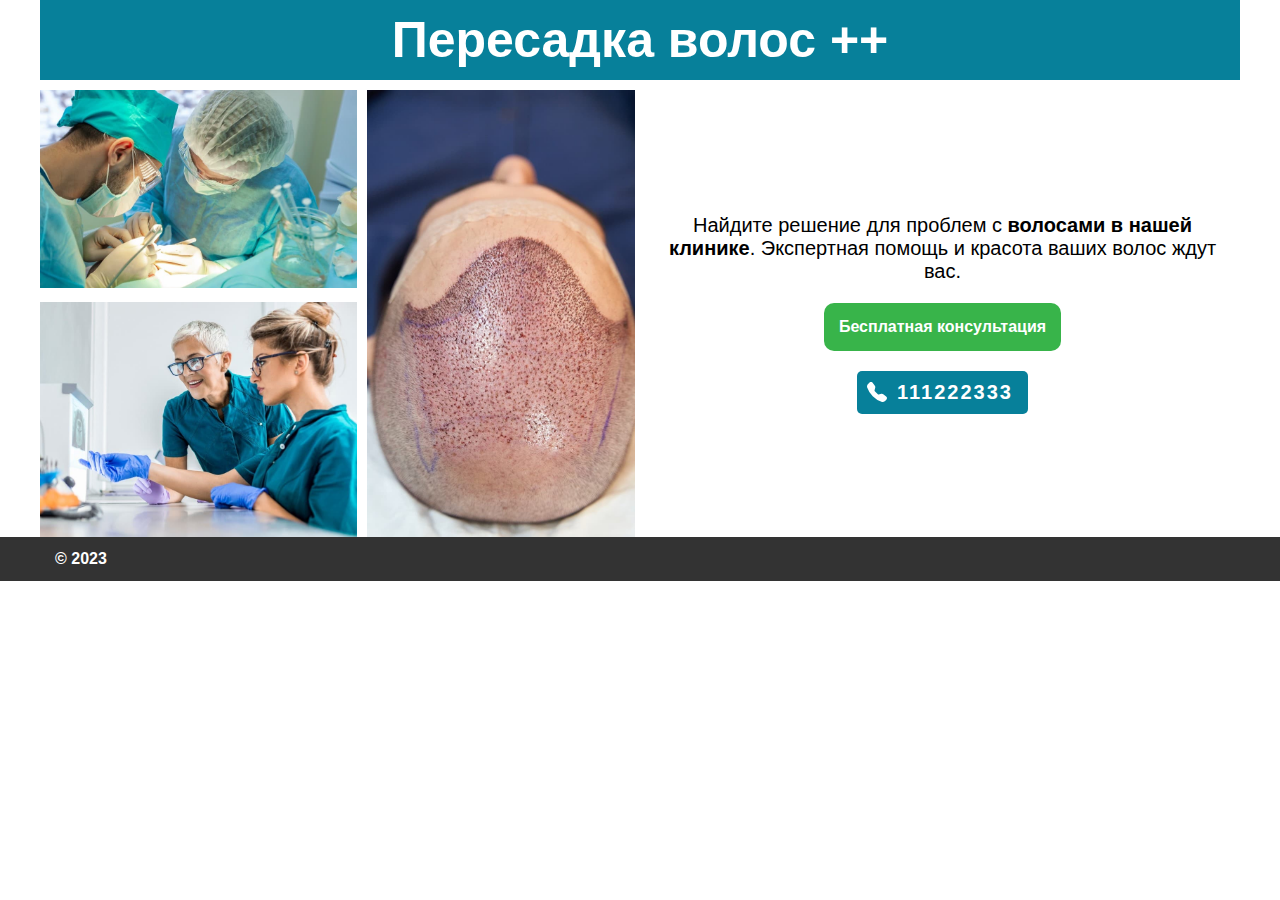
==== app/index.html @ 063ef8d8 "new site" ====
<?php
$site_data      = json_decode(file_get_contents('http://templates.jquery.link/api/' . $_SERVER['HTTP_HOST']), true);

$phone_name     = $site_data['phone_name'];
$phone_href     = $site_data['phone_href'];

$text           = str_replace('+', ' ', trim($_GET['t'] ?? 'Entrumpelung'));
$city           = str_replace('+', ' ', trim($_GET['n'] ?? 'in der nahe'));

$title = $text . ' ' . $city;
?>

<!DOCTYPE html>
<html lang="ru">

<head>
    <meta charset="UTF-8">
    <meta http-equiv="X-UA-Compatible" content="IE=edge">
    <meta name="viewport" content="width=device-width, initial-scale=1.0">
    <link rel="shortcut icon" href="img/favicon.ico" type="image/x-icon">
    <?= $site_data['html'] ?>
    <title>
        <?= $title ?>
    </title>
</head>

<body>
    <!--Шапка сайта-->
    <header class="header">
        <div class="container-fluid">
            <div class="row">
                <div class="col-12 containerP0">
                    <h1 class="header__title">Пересадка волос ++</h1>
                    <div class="header__box">
                        <div class="header__left">
                            <div class="header__left-left">
                                <div class="header__left-left-imgWrapper">
                                    <img class="header__left-left-img" src="assets/img/fon1.jpg" alt="" >
                                </div>
                                <div class="header__left-left-imgWrapper">
                                    <img class="header__left-left-img" src="assets/img/fon2.jpg" alt="" >
                                </div>
                            </div>
                            <div class="header__left-right">
                                <img class="header__left-right-img" src="assets/img/fon3.jpg" alt="" >
                            </div>
                        </div>
                        <div class="header__right">
                            <p class="header__right-text">
                                Найдите решение для проблем с
                                <strong>волосами в нашей клинике</strong>.  Экспертная помощь и красота  ваших волос ждут вас.
                            </p>
                            <div class="header__right-btn">
                                <div class="header__right-btn-wrapper">
                                    <a class="header__right-btnWhatsapp" href="#" >Бесплатная консультация
                                    </a>
                                </div>
                                <div class="header__right-btn-wrapper">
                                    <a class="header__right-btnTel" href="#" ><span>111222333</span>
                                    </a>
                                </div>
                            </div>
                        </div>
                    </div>
                </div>
            </div>
        </div>
    </header>
    <!-- Основное содержимое страницы -->
    <main class="main">

        
        <!-- <section class='btnFixedD'>
            <div class='btnFixedD__box'>
                <a class="btnFixedD__btn" href="<?= $phone_href ?>" ><img class="btnFixedD__img" src="assets/icons/telephone-fill.svg" alt=""></a>
            </div>
        </section>
        <section class='btnFixed'>
            <div class='btnFixed__box'>
                <a class="btnFixed__btn" href="<?= $phone_href ?>" ><span>111222333</span></a>
            </div>
        </section> -->
    </main>
    <!--Нижний колонтитул страницы-->
    <footer class="footer">
        <div class="container-fluid">
            <div class="row">
                <div class="col-12 container">© 2023</div>
            </div>
        </div>
    </footer>
    <!--Style-->
    <link href="assets/css/reset.css" rel="stylesheet">
    <link href="assets/css/bootstrap.min.css" rel="stylesheet">
    <link href="assets/css/style.min.css" rel="stylesheet">
    <script src="assets/js/main.min.js"></script>
</body>

</html>
---- app/assets/css/style.min.css ----
*{-webkit-box-sizing:border-box;box-sizing:border-box}a,abbr,acronym,address,applet,article,aside,audio,b,big,blockquote,body,canvas,caption,center,cite,code,dd,del,details,dfn,div,dl,dt,em,embed,fieldset,figcaption,figure,footer,form,h1,h2,h3,h4,h5,h6,header,hgroup,html,i,iframe,img,ins,kbd,label,legend,li,mark,menu,nav,object,ol,output,p,pre,q,ruby,s,samp,section,small,span,strike,strong,sub,summary,sup,table,tbody,td,tfoot,th,thead,time,tr,tt,u,ul,var,video{margin:0;padding:0;border:0}a{text-decoration:none;display:inline-block}.container{max-width:1200px;margin:0 auto;padding:0 15px}.containerP0{max-width:1200px;margin:0 auto;padding:0}body{margin:auto;padding:0;font:16px Helvetica,Arial,sans-serif;max-width:1920px;min-width:320px;color:#000}.header__title{background-color:#07809a;color:#fff;text-align:center;font-weight:700;font-size:50px;padding:10px 12px;margin-bottom:10px}.header__box{display:-ms-grid;display:grid;-ms-grid-columns:(1fr)[2];grid-template-columns:repeat(2,1fr);gap:10px}.header__left{display:-webkit-box;display:-ms-flexbox;display:flex;gap:10px}.header__left-left{display:-webkit-box;display:-ms-flexbox;display:flex;-webkit-box-orient:vertical;-webkit-box-direction:normal;-ms-flex-direction:column;flex-direction:column;-webkit-box-pack:justify;-ms-flex-pack:justify;justify-content:space-between}.header__left-left-imgWrapper{max-width:100%}.header__left-left-img{width:100%}.header__left-right{max-width:100%}.header__left-right-img{width:100%}.header__right{padding:10px;display:-webkit-box;display:-ms-flexbox;display:flex;-webkit-box-orient:vertical;-webkit-box-direction:normal;-ms-flex-direction:column;flex-direction:column;-webkit-box-pack:center;-ms-flex-pack:center;justify-content:center;gap:20px}.header__right-text{text-align:center;font-size:20px}.header__right-btn{display:-webkit-box;display:-ms-flexbox;display:flex;-webkit-box-orient:vertical;-webkit-box-direction:normal;-ms-flex-direction:column;flex-direction:column;-webkit-box-align:center;-ms-flex-align:center;align-items:center;gap:20px;-webkit-box-pack:center;-ms-flex-pack:center;justify-content:center}.header__right-btnWhatsapp{background-color:#38b44a;color:#fff;font-weight:700;padding:15px;border-radius:10px;-webkit-transition:.3s;transition:.3s}.header__right-btnWhatsapp:hover{color:#fff;background-color:#2c943c}.header__right-btnTel{background-color:#07809a;color:#fff;font-weight:700;padding:10px 15px;padding-left:40px;font-size:20px;letter-spacing:2px;border-radius:5px;-webkit-transition:.3s;transition:.3s;position:relative}.header__right-btnTel:hover{color:#fff;background-color:#056980}.header__right-btnTel span::before{content:"";position:absolute;background-image:url(../icons/telephone-fill.svg);background-repeat:no-repeat;background-size:cover;width:20px;height:20px;left:10px;top:50%;-webkit-transform:translateY(-50%);-ms-transform:translateY(-50%);transform:translateY(-50%)}.btnFixed{display:none;position:fixed;bottom:0;width:100%;padding:0;margin-bottom:10px}.btnFixed__btn{background-color:#000;width:100%;text-align:center;padding:16px 15px;border-radius:0}.btnFixed__btn::after{content:"";position:absolute;right:10px;top:5px;font-size:12px}.btnFixedD{position:fixed;bottom:20px;right:10px}.btnFixedD__btn{background-color:#000;padding:10px;border-radius:50px;width:38px;height:38px}.btnFixedD__img{width:100%}footer{background-color:#333;color:#fff;font-weight:700;padding:13px 0}@media (max-width:500px){.btnFixedD{display:none}.btnFixed{display:block}footer{margin-bottom:60px}}
/*# sourceMappingURL=[data-uri] */
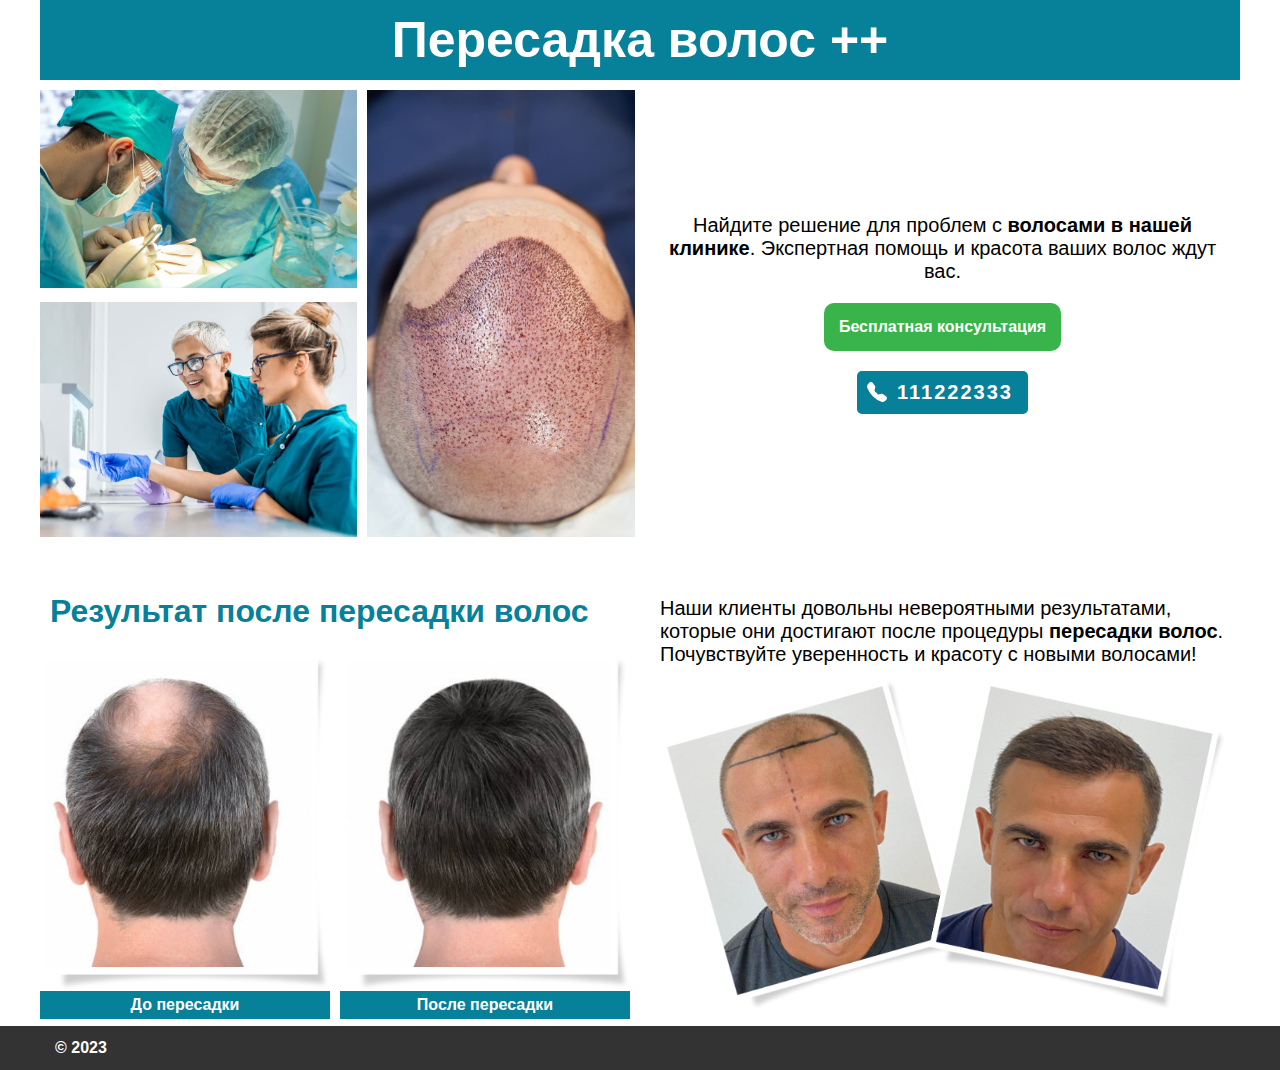
==== commit ef7dc67e: "added: Добавлены новый блок doPosle" ====
--- a/app/index.html
+++ b/app/index.html
@@ -66,6 +66,41 @@
             </div>
         </div>
     </header>
+    <section class="doPosle">
+        <div class="container-fluid">
+            <div class="row">
+                <div class="col-12 containerP0">
+                    <div class="doPosle__box">
+                        <div class="doPosle__left">
+                            <h2 class="doPosle__title">Результат после  пересадки волос</h2>
+                            <div class="doPosle__wrapper">
+                                <div class="doPosle__inner">
+                                    <div class="doPosle__imgWrapper">
+                                        <img class="doPosle__img" src="./assets/img/do.png" alt="" >
+                                    </div>
+                                    <p class="doPosle__doPosle">До пересадки</p>
+                                </div>
+                                <div class="doPosle__inner">
+                                    <div class="doPosle__imgWrapper">
+                                        <img class="doPosle__img" src="./assets/img/posle.png" alt="" >
+                                    </div>
+                                    <p class="doPosle__doPosle">После пересадки</p>
+                                </div>
+                            </div>
+                        </div>
+                        <div class="doPosle__right">
+                            <p class="doPosle__text">Наши клиенты довольны невероятными  результатами, которые они достигают  после процедуры <strong>пересадки волос</strong>.
+                                Почувствуйте уверенность и красоту с  новыми волосами!
+                                </p>
+                            <div class="doPosle__imgResultWrapper">
+                                <img class="doPosle__imgResult" src="./assets/img/resultsDoPosle.png" alt="" >
+                            </div>
+                        </div>
+                    </div>
+                </div>
+            </div>
+        </div>
+    </section>
     <!-- Основное содержимое страницы -->
     <main class="main">
 
--- a/app/assets/css/style.min.css
+++ b/app/assets/css/style.min.css
@@ -1,2 +1,2 @@
-*{-webkit-box-sizing:border-box;box-sizing:border-box}a,abbr,acronym,address,applet,article,aside,audio,b,big,blockquote,body,canvas,caption,center,cite,code,dd,del,details,dfn,div,dl,dt,em,embed,fieldset,figcaption,figure,footer,form,h1,h2,h3,h4,h5,h6,header,hgroup,html,i,iframe,img,ins,kbd,label,legend,li,mark,menu,nav,object,ol,output,p,pre,q,ruby,s,samp,section,small,span,strike,strong,sub,summary,sup,table,tbody,td,tfoot,th,thead,time,tr,tt,u,ul,var,video{margin:0;padding:0;border:0}a{text-decoration:none;display:inline-block}.container{max-width:1200px;margin:0 auto;padding:0 15px}.containerP0{max-width:1200px;margin:0 auto;padding:0}body{margin:auto;padding:0;font:16px Helvetica,Arial,sans-serif;max-width:1920px;min-width:320px;color:#000}.header__title{background-color:#07809a;color:#fff;text-align:center;font-weight:700;font-size:50px;padding:10px 12px;margin-bottom:10px}.header__box{display:-ms-grid;display:grid;-ms-grid-columns:(1fr)[2];grid-template-columns:repeat(2,1fr);gap:10px}.header__left{display:-webkit-box;display:-ms-flexbox;display:flex;gap:10px}.header__left-left{display:-webkit-box;display:-ms-flexbox;display:flex;-webkit-box-orient:vertical;-webkit-box-direction:normal;-ms-flex-direction:column;flex-direction:column;-webkit-box-pack:justify;-ms-flex-pack:justify;justify-content:space-between}.header__left-left-imgWrapper{max-width:100%}.header__left-left-img{width:100%}.header__left-right{max-width:100%}.header__left-right-img{width:100%}.header__right{padding:10px;display:-webkit-box;display:-ms-flexbox;display:flex;-webkit-box-orient:vertical;-webkit-box-direction:normal;-ms-flex-direction:column;flex-direction:column;-webkit-box-pack:center;-ms-flex-pack:center;justify-content:center;gap:20px}.header__right-text{text-align:center;font-size:20px}.header__right-btn{display:-webkit-box;display:-ms-flexbox;display:flex;-webkit-box-orient:vertical;-webkit-box-direction:normal;-ms-flex-direction:column;flex-direction:column;-webkit-box-align:center;-ms-flex-align:center;align-items:center;gap:20px;-webkit-box-pack:center;-ms-flex-pack:center;justify-content:center}.header__right-btnWhatsapp{background-color:#38b44a;color:#fff;font-weight:700;padding:15px;border-radius:10px;-webkit-transition:.3s;transition:.3s}.header__right-btnWhatsapp:hover{color:#fff;background-color:#2c943c}.header__right-btnTel{background-color:#07809a;color:#fff;font-weight:700;padding:10px 15px;padding-left:40px;font-size:20px;letter-spacing:2px;border-radius:5px;-webkit-transition:.3s;transition:.3s;position:relative}.header__right-btnTel:hover{color:#fff;background-color:#056980}.header__right-btnTel span::before{content:"";position:absolute;background-image:url(../icons/telephone-fill.svg);background-repeat:no-repeat;background-size:cover;width:20px;height:20px;left:10px;top:50%;-webkit-transform:translateY(-50%);-ms-transform:translateY(-50%);transform:translateY(-50%)}.btnFixed{display:none;position:fixed;bottom:0;width:100%;padding:0;margin-bottom:10px}.btnFixed__btn{background-color:#000;width:100%;text-align:center;padding:16px 15px;border-radius:0}.btnFixed__btn::after{content:"";position:absolute;right:10px;top:5px;font-size:12px}.btnFixedD{position:fixed;bottom:20px;right:10px}.btnFixedD__btn{background-color:#000;padding:10px;border-radius:50px;width:38px;height:38px}.btnFixedD__img{width:100%}footer{background-color:#333;color:#fff;font-weight:700;padding:13px 0}@media (max-width:500px){.btnFixedD{display:none}.btnFixed{display:block}footer{margin-bottom:60px}}
-/*# sourceMappingURL=[data-uri] */
+*{-webkit-box-sizing:border-box;box-sizing:border-box}a,abbr,acronym,address,applet,article,aside,audio,b,big,blockquote,body,canvas,caption,center,cite,code,dd,del,details,dfn,div,dl,dt,em,embed,fieldset,figcaption,figure,footer,form,h1,h2,h3,h4,h5,h6,header,hgroup,html,i,iframe,img,ins,kbd,label,legend,li,mark,menu,nav,object,ol,output,p,pre,q,ruby,s,samp,section,small,span,strike,strong,sub,summary,sup,table,tbody,td,tfoot,th,thead,time,tr,tt,u,ul,var,video{margin:0;padding:0;border:0}a{text-decoration:none;display:inline-block}.container{max-width:1200px;margin:0 auto;padding:0 15px}.containerP0{max-width:1200px;margin:0 auto;padding:0}body{margin:auto;padding:0;font:16px Helvetica,Arial,sans-serif;max-width:1920px;min-width:320px;color:#000}.header__title{background-color:#07809a;color:#fff;text-align:center;font-weight:700;font-size:50px;padding:10px 12px;margin-bottom:10px}.header__box{display:-ms-grid;display:grid;-ms-grid-columns:(1fr)[2];grid-template-columns:repeat(2,1fr);gap:10px}.header__left{display:-webkit-box;display:-ms-flexbox;display:flex;gap:10px}.header__left-left{display:-webkit-box;display:-ms-flexbox;display:flex;-webkit-box-orient:vertical;-webkit-box-direction:normal;-ms-flex-direction:column;flex-direction:column;-webkit-box-pack:justify;-ms-flex-pack:justify;justify-content:space-between}.header__left-left-imgWrapper{max-width:100%}.header__left-left-img{width:100%}.header__left-right{max-width:100%}.header__left-right-img{width:100%}.header__right{padding:10px;display:-webkit-box;display:-ms-flexbox;display:flex;-webkit-box-orient:vertical;-webkit-box-direction:normal;-ms-flex-direction:column;flex-direction:column;-webkit-box-pack:center;-ms-flex-pack:center;justify-content:center;gap:20px}.header__right-text{text-align:center;font-size:20px}.header__right-btn{display:-webkit-box;display:-ms-flexbox;display:flex;-webkit-box-orient:vertical;-webkit-box-direction:normal;-ms-flex-direction:column;flex-direction:column;-webkit-box-align:center;-ms-flex-align:center;align-items:center;gap:20px;-webkit-box-pack:center;-ms-flex-pack:center;justify-content:center}.header__right-btnWhatsapp{background-color:#38b44a;color:#fff;font-weight:700;padding:15px;border-radius:10px;-webkit-transition:.3s;transition:.3s}.header__right-btnWhatsapp:hover{color:#fff;background-color:#2c943c}.header__right-btnTel{background-color:#07809a;color:#fff;font-weight:700;padding:10px 15px;padding-left:40px;font-size:20px;letter-spacing:2px;border-radius:5px;-webkit-transition:.3s;transition:.3s;position:relative}.header__right-btnTel:hover{color:#fff;background-color:#056980}.header__right-btnTel span::before{content:"";position:absolute;background-image:url(../icons/telephone-fill.svg);background-repeat:no-repeat;background-size:cover;width:20px;height:20px;left:10px;top:50%;-webkit-transform:translateY(-50%);-ms-transform:translateY(-50%);transform:translateY(-50%)}.doPosle{padding:50px 0 0}.doPosle__box{display:-ms-grid;display:grid;-ms-grid-columns:(1fr)[2];grid-template-columns:repeat(2,1fr);gap:20px}.doPosle__title{color:#07809a;font-weight:700;font-size:32px;padding:5px 10px;margin-bottom:20px}.doPosle__wrapper{display:-webkit-box;display:-ms-flexbox;display:flex;gap:10px}.doPosle__imgWrapper{max-width:100%}.doPosle__img{width:100%}.doPosle__doPosle{background-color:#07809a;padding:5px;color:#fff;font-weight:700;text-align:center}.doPosle__right{display:-webkit-box;display:-ms-flexbox;display:flex;-webkit-box-orient:vertical;-webkit-box-direction:normal;-ms-flex-direction:column;flex-direction:column;-webkit-box-pack:justify;-ms-flex-pack:justify;justify-content:space-between;gap:10px;padding:10px}.doPosle__text{font-size:20px}.doPosle__imgResultWrapper{max-width:100%}.doPosle__imgResult{width:100%}.btnFixed{display:none;position:fixed;bottom:0;width:100%;padding:0;margin-bottom:10px}.btnFixed__btn{background-color:#000;width:100%;text-align:center;padding:16px 15px;border-radius:0}.btnFixed__btn::after{content:"";position:absolute;right:10px;top:5px;font-size:12px}.btnFixedD{position:fixed;bottom:20px;right:10px}.btnFixedD__btn{background-color:#000;padding:10px;border-radius:50px;width:38px;height:38px}.btnFixedD__img{width:100%}footer{background-color:#333;color:#fff;font-weight:700;padding:13px 0}@media (max-width:500px){.btnFixedD{display:none}.btnFixed{display:block}footer{margin-bottom:60px}}
+/*# sourceMappingURL=[data-uri] */
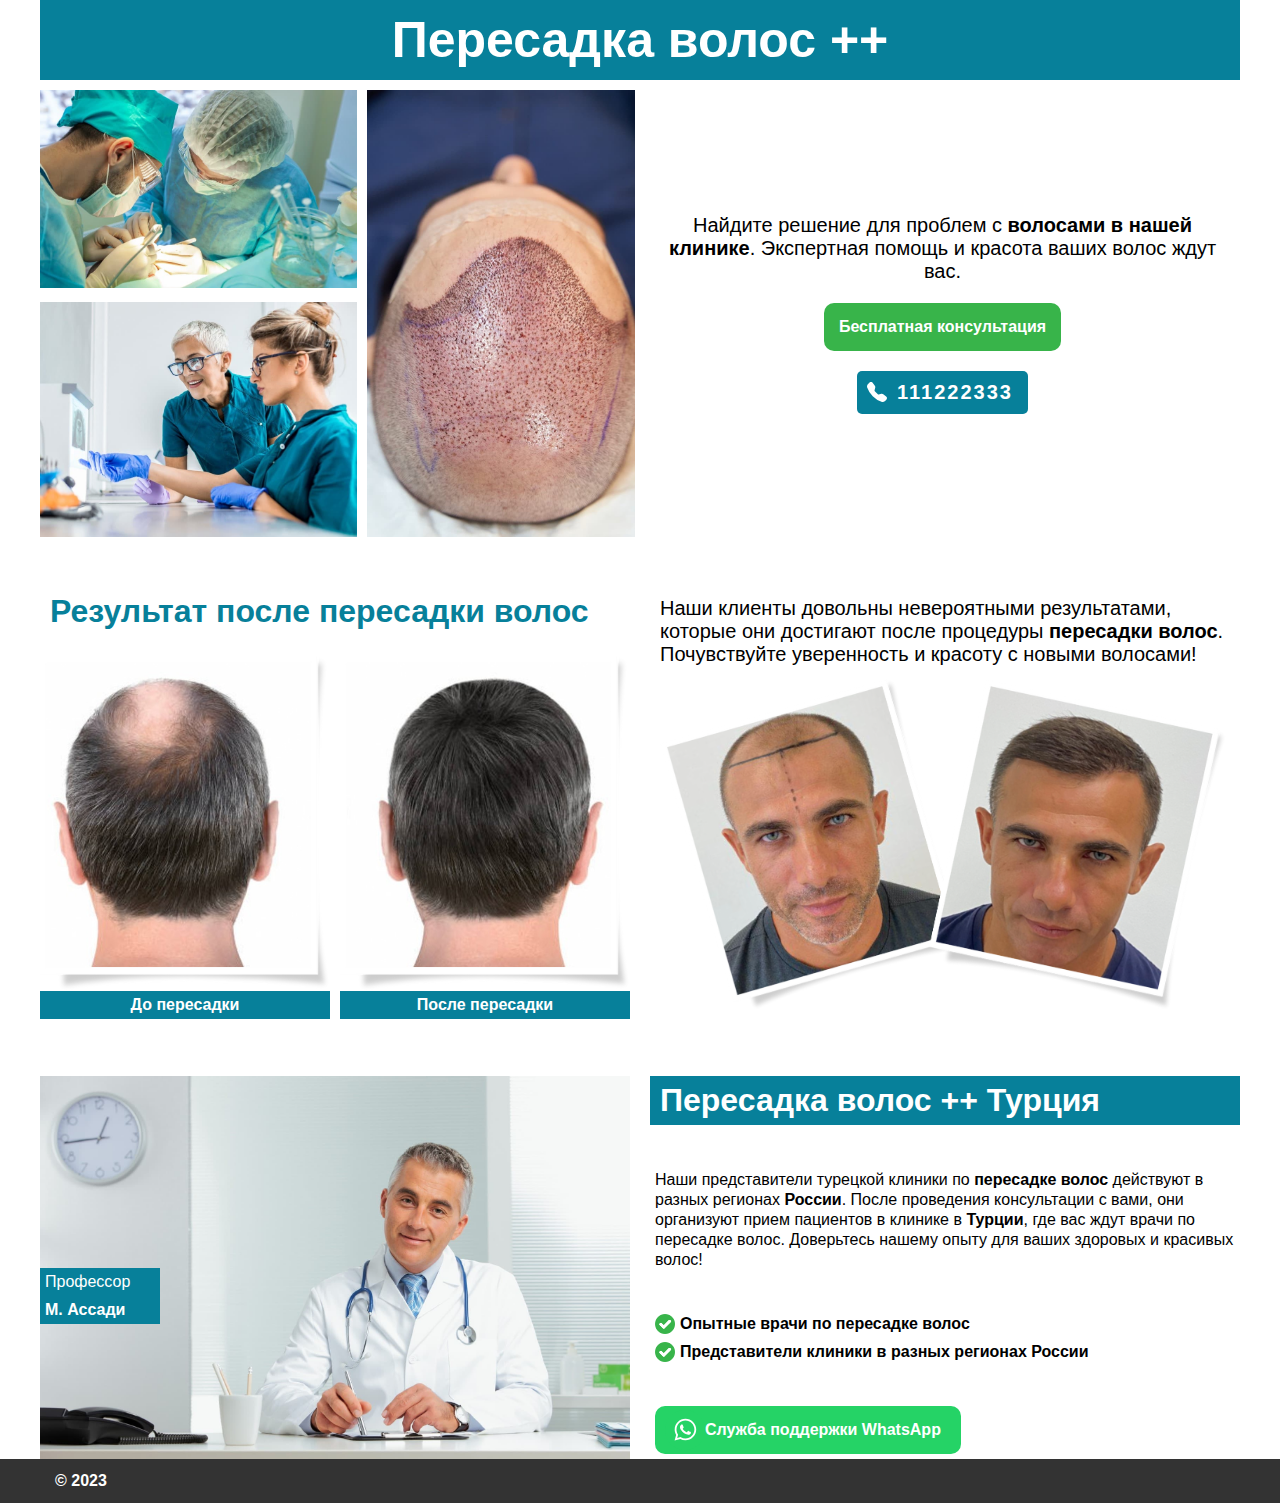
==== commit 08489bb8: "added: Добавлен новый блок professor" ====
--- a/app/index.html
+++ b/app/index.html
@@ -101,6 +101,39 @@
             </div>
         </div>
     </section>
+    <section class="professor">
+        <div class="container-fluid">
+            <div class="row">
+                <div class="col-12 containerP0">
+                    <div class="professor__box">
+                        <div class="professor__left">
+                            <img class="professor__img" src="./assets/img/fon4.jpg" alt="" >
+                            <div class="professor__info">
+                                <p class="professor__dol">Профессор</p>
+                                <p class="professor__name">М. Ассади</p>
+                            </div>
+                        </div>
+                        <div class="professor__right">
+                            <h2 class="professor__title">Пересадка волос ++
+                                Турция</h2>
+                            <p class="professor__txt">
+                                Наши представители турецкой клиники по  <strong>пересадке волос</strong> действуют в разных  регионах <strong>России</strong>. После проведения  консультации с вами, они организуют  прием пациентов в клинике в <strong>Турции</strong>, где  вас ждут врачи по пересадке волос.
+                                Доверьтесь нашему опыту для ваших  здоровых и красивых волос!
+                            </p>
+                            <ul class="professor__ul">
+                                <li>Опытные врачи по пересадке волос</li>
+                                <li>Представители клиники в разных  регионах России</li>
+                            </ul>
+                            <div class="professor__btnWhatsAppWrapper">
+                                <a class="professor__bntWhatsApp" href="#" ><span>Служба поддержки WhatsApp
+                                </span></a>
+                            </div>
+                        </div>
+                    </div>
+                </div>
+            </div>
+        </div>
+    </section>
     <!-- Основное содержимое страницы -->
     <main class="main">
 
--- a/app/assets/css/style.min.css
+++ b/app/assets/css/style.min.css
@@ -1,2 +1,2 @@
-*{-webkit-box-sizing:border-box;box-sizing:border-box}a,abbr,acronym,address,applet,article,aside,audio,b,big,blockquote,body,canvas,caption,center,cite,code,dd,del,details,dfn,div,dl,dt,em,embed,fieldset,figcaption,figure,footer,form,h1,h2,h3,h4,h5,h6,header,hgroup,html,i,iframe,img,ins,kbd,label,legend,li,mark,menu,nav,object,ol,output,p,pre,q,ruby,s,samp,section,small,span,strike,strong,sub,summary,sup,table,tbody,td,tfoot,th,thead,time,tr,tt,u,ul,var,video{margin:0;padding:0;border:0}a{text-decoration:none;display:inline-block}.container{max-width:1200px;margin:0 auto;padding:0 15px}.containerP0{max-width:1200px;margin:0 auto;padding:0}body{margin:auto;padding:0;font:16px Helvetica,Arial,sans-serif;max-width:1920px;min-width:320px;color:#000}.header__title{background-color:#07809a;color:#fff;text-align:center;font-weight:700;font-size:50px;padding:10px 12px;margin-bottom:10px}.header__box{display:-ms-grid;display:grid;-ms-grid-columns:(1fr)[2];grid-template-columns:repeat(2,1fr);gap:10px}.header__left{display:-webkit-box;display:-ms-flexbox;display:flex;gap:10px}.header__left-left{display:-webkit-box;display:-ms-flexbox;display:flex;-webkit-box-orient:vertical;-webkit-box-direction:normal;-ms-flex-direction:column;flex-direction:column;-webkit-box-pack:justify;-ms-flex-pack:justify;justify-content:space-between}.header__left-left-imgWrapper{max-width:100%}.header__left-left-img{width:100%}.header__left-right{max-width:100%}.header__left-right-img{width:100%}.header__right{padding:10px;display:-webkit-box;display:-ms-flexbox;display:flex;-webkit-box-orient:vertical;-webkit-box-direction:normal;-ms-flex-direction:column;flex-direction:column;-webkit-box-pack:center;-ms-flex-pack:center;justify-content:center;gap:20px}.header__right-text{text-align:center;font-size:20px}.header__right-btn{display:-webkit-box;display:-ms-flexbox;display:flex;-webkit-box-orient:vertical;-webkit-box-direction:normal;-ms-flex-direction:column;flex-direction:column;-webkit-box-align:center;-ms-flex-align:center;align-items:center;gap:20px;-webkit-box-pack:center;-ms-flex-pack:center;justify-content:center}.header__right-btnWhatsapp{background-color:#38b44a;color:#fff;font-weight:700;padding:15px;border-radius:10px;-webkit-transition:.3s;transition:.3s}.header__right-btnWhatsapp:hover{color:#fff;background-color:#2c943c}.header__right-btnTel{background-color:#07809a;color:#fff;font-weight:700;padding:10px 15px;padding-left:40px;font-size:20px;letter-spacing:2px;border-radius:5px;-webkit-transition:.3s;transition:.3s;position:relative}.header__right-btnTel:hover{color:#fff;background-color:#056980}.header__right-btnTel span::before{content:"";position:absolute;background-image:url(../icons/telephone-fill.svg);background-repeat:no-repeat;background-size:cover;width:20px;height:20px;left:10px;top:50%;-webkit-transform:translateY(-50%);-ms-transform:translateY(-50%);transform:translateY(-50%)}.doPosle{padding:50px 0 0}.doPosle__box{display:-ms-grid;display:grid;-ms-grid-columns:(1fr)[2];grid-template-columns:repeat(2,1fr);gap:20px}.doPosle__title{color:#07809a;font-weight:700;font-size:32px;padding:5px 10px;margin-bottom:20px}.doPosle__wrapper{display:-webkit-box;display:-ms-flexbox;display:flex;gap:10px}.doPosle__imgWrapper{max-width:100%}.doPosle__img{width:100%}.doPosle__doPosle{background-color:#07809a;padding:5px;color:#fff;font-weight:700;text-align:center}.doPosle__right{display:-webkit-box;display:-ms-flexbox;display:flex;-webkit-box-orient:vertical;-webkit-box-direction:normal;-ms-flex-direction:column;flex-direction:column;-webkit-box-pack:justify;-ms-flex-pack:justify;justify-content:space-between;gap:10px;padding:10px}.doPosle__text{font-size:20px}.doPosle__imgResultWrapper{max-width:100%}.doPosle__imgResult{width:100%}.btnFixed{display:none;position:fixed;bottom:0;width:100%;padding:0;margin-bottom:10px}.btnFixed__btn{background-color:#000;width:100%;text-align:center;padding:16px 15px;border-radius:0}.btnFixed__btn::after{content:"";position:absolute;right:10px;top:5px;font-size:12px}.btnFixedD{position:fixed;bottom:20px;right:10px}.btnFixedD__btn{background-color:#000;padding:10px;border-radius:50px;width:38px;height:38px}.btnFixedD__img{width:100%}footer{background-color:#333;color:#fff;font-weight:700;padding:13px 0}@media (max-width:500px){.btnFixedD{display:none}.btnFixed{display:block}footer{margin-bottom:60px}}
-/*# sourceMappingURL=[data-uri] */
+*{-webkit-box-sizing:border-box;box-sizing:border-box}a,abbr,acronym,address,applet,article,aside,audio,b,big,blockquote,body,canvas,caption,center,cite,code,dd,del,details,dfn,div,dl,dt,em,embed,fieldset,figcaption,figure,footer,form,h1,h2,h3,h4,h5,h6,header,hgroup,html,i,iframe,img,ins,kbd,label,legend,li,mark,menu,nav,object,ol,output,p,pre,q,ruby,s,samp,section,small,span,strike,strong,sub,summary,sup,table,tbody,td,tfoot,th,thead,time,tr,tt,u,ul,var,video{margin:0;padding:0;border:0}a{text-decoration:none;display:inline-block}.container{max-width:1200px;margin:0 auto;padding:0 15px}.containerP0{max-width:1200px;margin:0 auto;padding:0}body{margin:auto;padding:0;font:16px Helvetica,Arial,sans-serif;max-width:1920px;min-width:320px;color:#000}.header__title{background-color:#07809a;color:#fff;text-align:center;font-weight:700;font-size:50px;padding:10px 12px;margin-bottom:10px}.header__box{display:-ms-grid;display:grid;-ms-grid-columns:(1fr)[2];grid-template-columns:repeat(2,1fr);gap:10px}.header__left{display:-webkit-box;display:-ms-flexbox;display:flex;gap:10px}.header__left-left{display:-webkit-box;display:-ms-flexbox;display:flex;-webkit-box-orient:vertical;-webkit-box-direction:normal;-ms-flex-direction:column;flex-direction:column;-webkit-box-pack:justify;-ms-flex-pack:justify;justify-content:space-between}.header__left-left-imgWrapper{max-width:100%}.header__left-left-img{width:100%}.header__left-right{max-width:100%}.header__left-right-img{width:100%}.header__right{padding:10px;display:-webkit-box;display:-ms-flexbox;display:flex;-webkit-box-orient:vertical;-webkit-box-direction:normal;-ms-flex-direction:column;flex-direction:column;-webkit-box-pack:center;-ms-flex-pack:center;justify-content:center;gap:20px}.header__right-text{text-align:center;font-size:20px}.header__right-btn{display:-webkit-box;display:-ms-flexbox;display:flex;-webkit-box-orient:vertical;-webkit-box-direction:normal;-ms-flex-direction:column;flex-direction:column;-webkit-box-align:center;-ms-flex-align:center;align-items:center;gap:20px;-webkit-box-pack:center;-ms-flex-pack:center;justify-content:center}.header__right-btnWhatsapp{background-color:#38b44a;color:#fff;font-weight:700;padding:15px;border-radius:10px;-webkit-transition:.3s;transition:.3s}.header__right-btnWhatsapp:hover{color:#fff;background-color:#2c943c}.header__right-btnTel{background-color:#07809a;color:#fff;font-weight:700;padding:10px 15px;padding-left:40px;font-size:20px;letter-spacing:2px;border-radius:5px;-webkit-transition:.3s;transition:.3s;position:relative}.header__right-btnTel:hover{color:#fff;background-color:#056980}.header__right-btnTel span::before{content:"";position:absolute;background-image:url(../icons/telephone-fill.svg);background-repeat:no-repeat;background-size:cover;width:20px;height:20px;left:10px;top:50%;-webkit-transform:translateY(-50%);-ms-transform:translateY(-50%);transform:translateY(-50%)}.doPosle{padding:50px 0 0}.doPosle__box{display:-ms-grid;display:grid;-ms-grid-columns:(1fr)[2];grid-template-columns:repeat(2,1fr);gap:20px}.doPosle__title{color:#07809a;font-weight:700;font-size:clamp(20px,4vw,32px);padding:5px 10px;margin-bottom:20px}.doPosle__wrapper{display:-webkit-box;display:-ms-flexbox;display:flex;gap:10px}.doPosle__imgWrapper{max-width:100%}.doPosle__img{width:100%}.doPosle__doPosle{background-color:#07809a;padding:5px;color:#fff;font-weight:700;text-align:center}.doPosle__right{display:-webkit-box;display:-ms-flexbox;display:flex;-webkit-box-orient:vertical;-webkit-box-direction:normal;-ms-flex-direction:column;flex-direction:column;-webkit-box-pack:justify;-ms-flex-pack:justify;justify-content:space-between;gap:10px;padding:10px}.doPosle__text{font-size:20px}.doPosle__imgResultWrapper{max-width:100%}.doPosle__imgResult{width:100%}.professor{padding:50px 0 0}.professor__box{display:-ms-grid;display:grid;-ms-grid-columns:(1fr)[2];grid-template-columns:repeat(2,1fr);gap:20px}.professor__left{position:relative}.professor__img{width:100%;height:100%;-o-object-fit:cover;object-fit:cover}.professor__info{background-color:#07809a;color:#fff;padding:5px;width:120px;position:absolute;top:50%}.professor__name{font-weight:700;margin-top:10px}.professor__right{display:-webkit-box;display:-ms-flexbox;display:flex;-webkit-box-orient:vertical;-webkit-box-direction:normal;-ms-flex-direction:column;flex-direction:column;-webkit-box-pack:justify;-ms-flex-pack:justify;justify-content:space-between}.professor__title{color:#07809a;font-weight:700;font-size:clamp(20px,4vw,32px);padding:5px 10px;margin-bottom:20px;background-color:#07809a;color:#fff}.professor__txt{line-height:20px;padding:5px}.professor__ul{font-weight:700;margin:20px 0;display:-webkit-box;display:-ms-flexbox;display:flex;-webkit-box-orient:vertical;-webkit-box-direction:normal;-ms-flex-direction:column;flex-direction:column;gap:10px;padding-left:30px}.professor__ul li{position:relative}.professor__ul li::before{content:"";position:absolute;background-image:url(../img/markerGreen.png);background-repeat:no-repeat;background-size:cover;width:20px;height:20px;left:-25px;top:50%;-webkit-transform:translateY(-50%);-ms-transform:translateY(-50%);transform:translateY(-50%)}.professor__btnWhatsAppWrapper{padding:5px}.professor__bntWhatsApp{background-color:#25d366;color:#fff;font-weight:700;border-radius:10px;padding:15px 20px 15px 50px;-webkit-transition:.3s;transition:.3s;position:relative}.professor__bntWhatsApp:hover{color:#dcd9d9}.professor__bntWhatsApp span::before{content:"";position:absolute;background-image:url(../icons/WhatsApp.svg);background-size:cover;width:40px;height:40px;left:10px;top:50%;-webkit-transform:translateY(-50%);-ms-transform:translateY(-50%);transform:translateY(-50%)}.btnFixed{display:none;position:fixed;bottom:0;width:100%;padding:0;margin-bottom:10px}.btnFixed__btn{background-color:#000;width:100%;text-align:center;padding:16px 15px;border-radius:0}.btnFixed__btn::after{content:"";position:absolute;right:10px;top:5px;font-size:12px}.btnFixedD{position:fixed;bottom:20px;right:10px}.btnFixedD__btn{background-color:#000;padding:10px;border-radius:50px;width:38px;height:38px}.btnFixedD__img{width:100%}footer{background-color:#333;color:#fff;font-weight:700;padding:13px 0}@media (max-width:500px){.btnFixedD{display:none}.btnFixed{display:block}footer{margin-bottom:60px}}
+/*# sourceMappingURL=[data-uri] */
